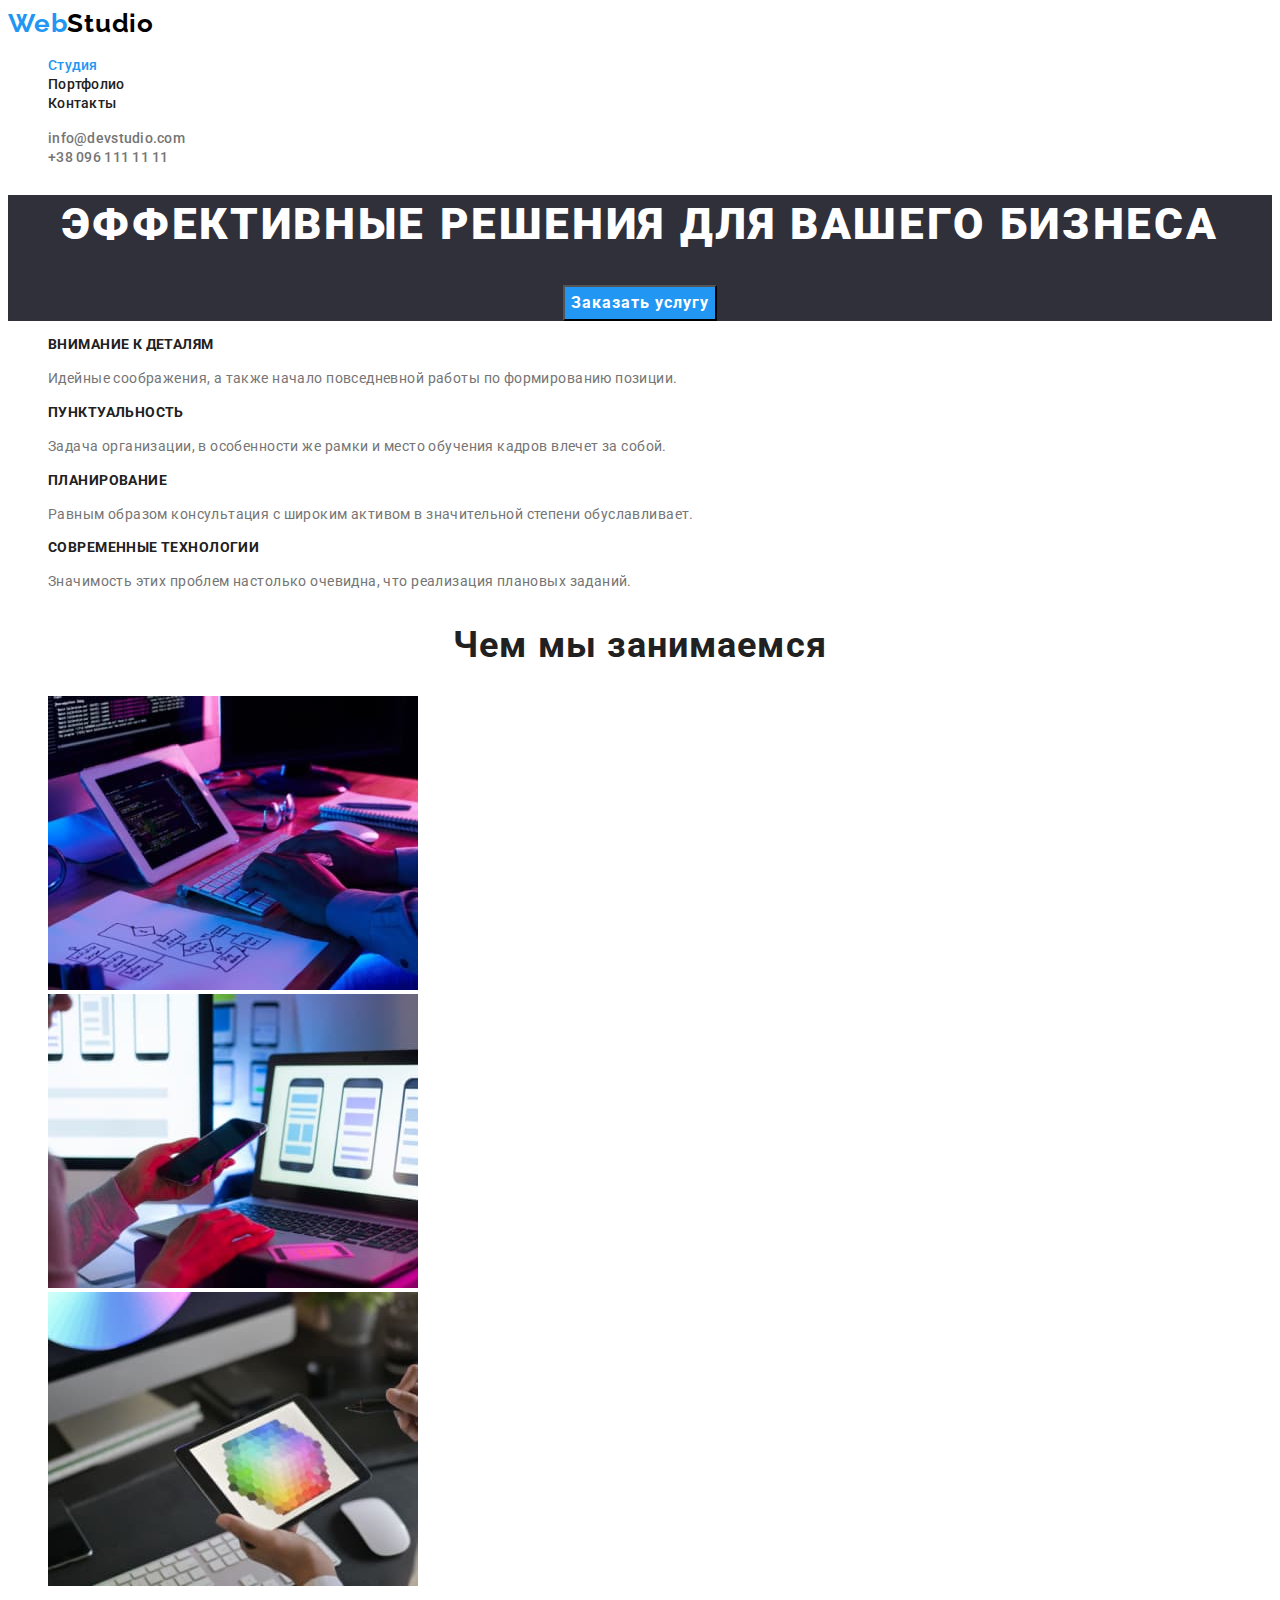
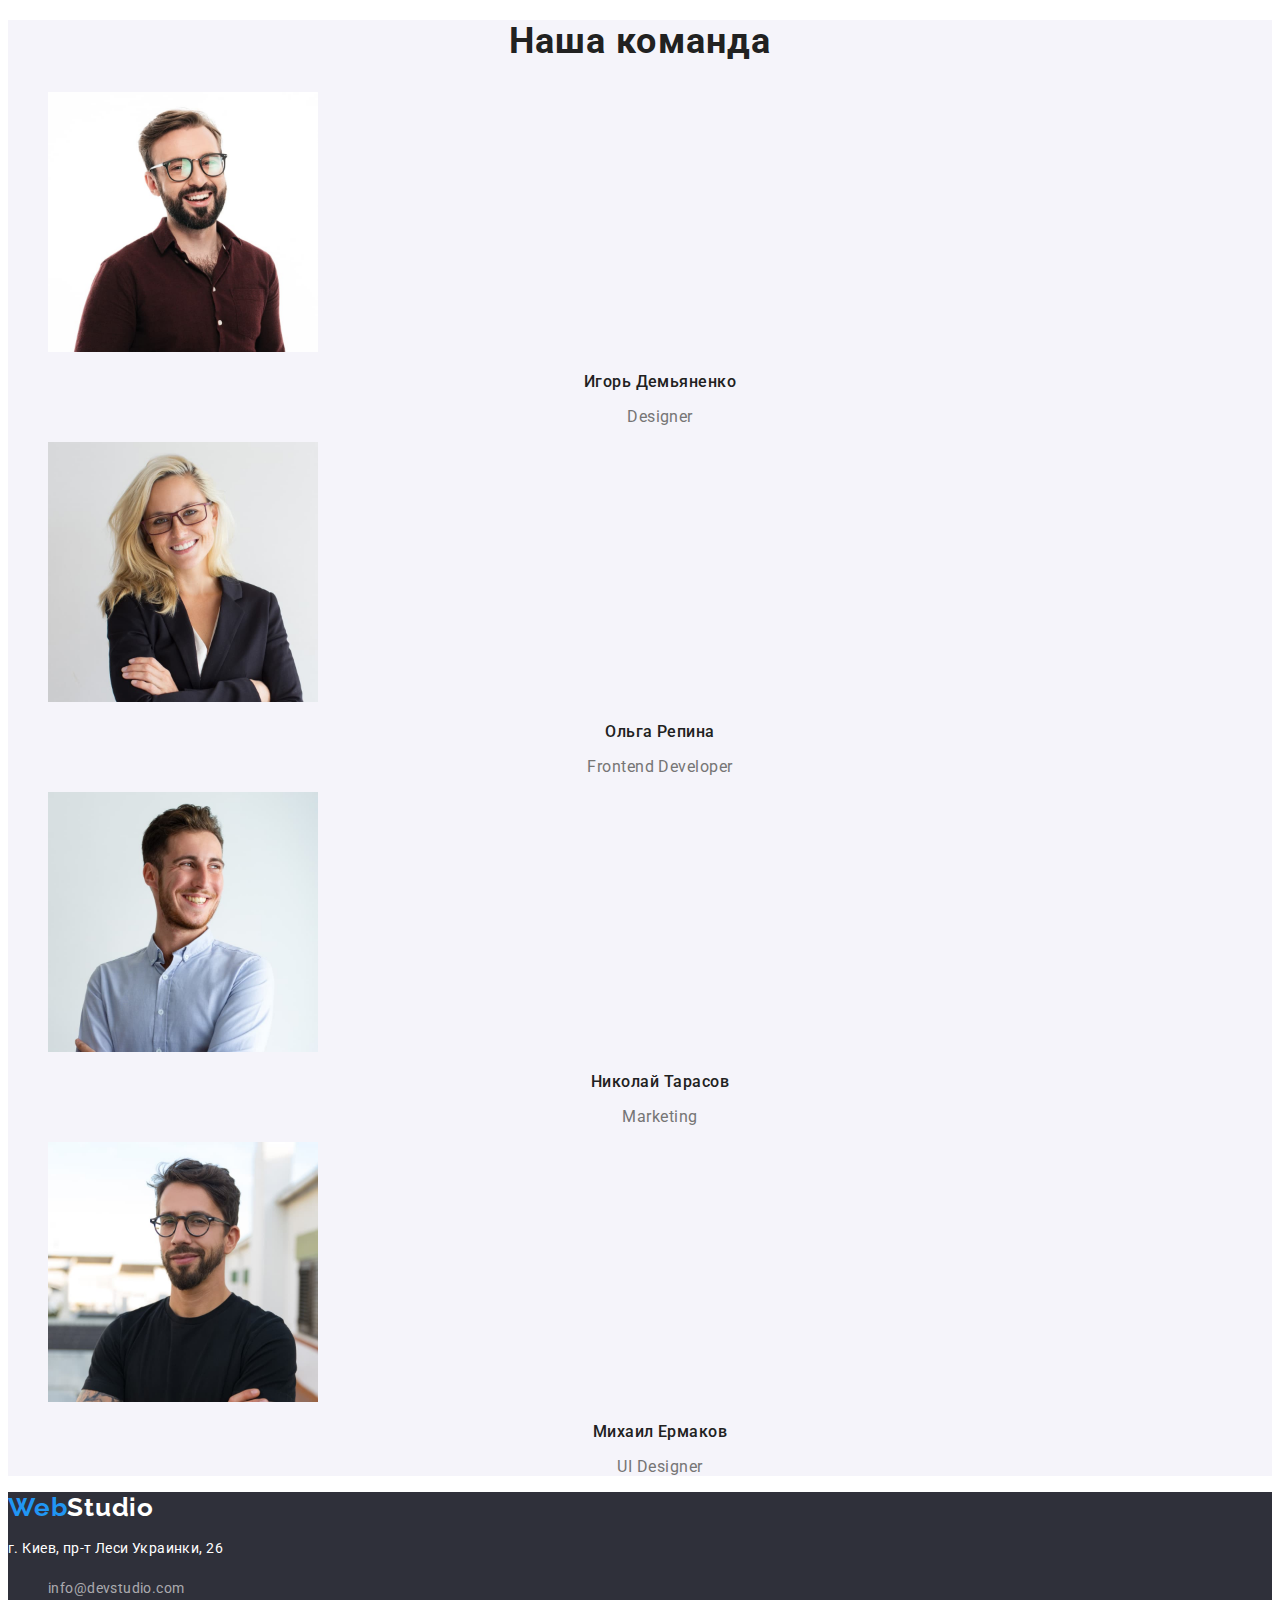
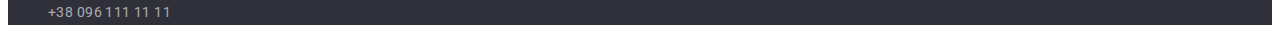
==== index.html @ 070a907b "Initial commit" ====
<!DOCTYPE html>
<html lang="ru">
  <head>
    <meta charset="UTF-8" />
    <meta http-equiv="X-UA-Compatible" content="IE=edge" />
    <meta name="viewport" content="width=device-width, initial-scale=1.0" />
    <title>WebStudio</title>
    <link rel="preconnect" href="https://fonts.googleapis.com" />
    <link rel="preconnect" href="https://fonts.gstatic.com" crossorigin />
    <link
      href="https://fonts.googleapis.com/css2?family=Montserrat:wght@400;700&family=Raleway:wght@700&family=Roboto:wght@400;500;700;900&display=swap"
      rel="stylesheet"
    />
    <link rel="stylesheet" href="./css/style.css" />
  </head>
  <body>
    <header>
      <a class="logo" href="./index.html"
        >Web<span class="logo logo-black">Studio</span></a
      >
      <nav class="nav">
        <ul>
          <li><a href="./index.html" class="nav-page current">Студия</a></li>
          <li>
            <a href="./portfolio.html" class="nav-page">Портфолио</a>
          </li>
          <li><a href="" class="nav-page">Контакты</a></li>
        </ul>
      </nav>
      <ul>
        <li>
          <a href="mailto:info@devstudio.com" class="header-contact"
            >info@devstudio.com</a
          >
        </li>
        <li>
          <a href="tel:380961111111" class="header-contact"
            >+38 096 111 11 11</a
          >
        </li>
      </ul>
    </header>
    <main>
      <!--hero-->
      <section class="hero">
        <h1 class="hero-title">Эффективные решения для вашего бизнеса</h1>
        <button type="button" class="hero-btn">Заказать услугу</button>
      </section>
      <!--features-->
      <section class="features">
        <h2 class="features-title">Особенности</h2>
        <ul>
          <li>
            <h3 class="features-list">Внимание к деталям</h3>
            <p class="features-text">
              Идейные соображения, а также начало повседневной работы по
              формированию позиции.
            </p>
          </li>
          <li>
            <h3 class="features-list">Пунктуальность</h3>
            <p class="features-text">
              Задача организации, в особенности же рамки и место обучения кадров
              влечет за собой.
            </p>
          </li>
          <li>
            <h3 class="features-list">Планирование</h3>
            <p class="features-text">
              Равным образом консультация с широким активом в значительной
              степени обуславливает.
            </p>
          </li>
          <li>
            <h3 class="features-list">Современные технологии</h3>
            <p class="features-text">
              Значимость этих проблем настолько очевидна, что реализация
              плановых заданий.
            </p>
          </li>
        </ul>
      </section>
      <!--About-->
      <section class="about">
        <h2 class="about-title">Чем мы занимаемся</h2>
        <ul>
          <li>
            <img
              src="./images/about_1.jpg"
              alt="Написание программы на ПК"
              width="370"
              height="294"
            />
          </li>
          <li>
            <img
              src="./images/about_2.jpg"
              alt="Работа над мобильным приложением"
              width="370"
              height="294"
            />
          </li>
          <li>
            <img
              src="./images/about_3.jpg"
              alt="Выбор цвета дизайна проекта"
              width="370"
              height="294"
            />
          </li>
        </ul>
      </section>
      <!--team-->
      <section class="team">
        <h2 class="team-title">Наша команда</h2>
        <ul>
          <li>
            <img
              src="./images/team_1.jpg"
              alt="Участник команды №1"
              width="270"
              height="260"
            />
            <h3 class="team-member">Игорь Демьяненко</h3>
            <p class="member-prof" lang="en">Designer</p>
          </li>
          <li>
            <img
              src="./images/team_2.jpg"
              alt="Участник команды №2"
              width="270"
              height="260"
            />
            <h3 class="team-member">Ольга Репина</h3>
            <p class="member-prof" lang="en">Frontend Developer</p>
          </li>
          <li>
            <img
              src="./images/team_3.jpg"
              alt="Участник команды №3"
              width="270"
              height="260"
            />
            <h3 class="team-member">Николай Тарасов</h3>
            <p class="member-prof" lang="en">Marketing</p>
          </li>
          <li>
            <img
              src="./images/team_4.jpg"
              alt="Участник команды №4"
              width="270"
              height="260"
            />
            <h3 class="team-member">Михаил Ермаков</h3>
            <p class="member-prof" lang="en">UI Designer</p>
          </li>
        </ul>
      </section>
    </main>
    <footer class="footer">
      <a class="logo" href="./index.html"
        >Web<span class="logo logo-white">Studio</span></a
      >
      <address class="address">
        <p class="footer-address">г. Киев, пр-т Леси Украинки, 26</p>
        <ul>
          <li>
            <a href="mailto:info@devstudio.com" class="footer-contact"
              >info@devstudio.com</a
            >
          </li>
          <li>
            <a href="tel:380961111111" class="footer-contact"
              >+38 096 111 11 11</a
            >
          </li>
        </ul>
      </address>
    </footer>
  </body>
</html>
---- css/style.css ----
/* * {
    margin: 0;
    padding: 0;
} */

:root {
/* text color*/
--tx-main-cl: #757575;
--tx-sec-cl: #212121;
--tx-blue-cl: #2196F3;
--tx-white-cl: #ffffff;
--tx-black-cl: #000000;

/* background color*/
--bg-main-cl: #ffffff;
--bg-sec-cl: #F5F4FA;
--bg-foot-cl: #2F303A;
}

body {
    background-color: var(--bg-main-cl);

    font-family: Roboto, sans-serif;
    }

a {
    text-decoration: none;
}

ul {
    list-style-type: none;
}

/* header */
.logo, logo-black, logo-white {
    color: var(--tx-blue-cl);
    font-family: Raleway, sans-serif;
    font-weight: 700;
    font-size: 26px;
    line-height: 1.19;
    letter-spacing: 0.03em;
}

.logo.logo-black {
    color: var(--tx-black-cl);
}

.logo.logo-white {
    color: var(--tx-white-cl);
}

.nav-page.current {
    color: var(--tx-blue-cl);
}

.nav-page {
    color: var(--tx-sec-cl);
    font-weight: 500;
    font-size: 14px;
    line-height: 1.14;
    letter-spacing: 0.02em;

    outline: var(--tx-blue-cl);
}

.nav-page:hover, .nav-page:focus {
color: var(--tx-blue-cl);
}

.header-contact {
color: var(--tx-main-cl);
font-weight: 500;
font-size: 14px;
line-height: 1.14;
letter-spacing: 0.02em;
}

.header-contact:hover {
color: var(--tx-blue-cl);
}

/* hero */

.hero {
    background-color: var(--bg-foot-cl);
    text-align: center;
}

.hero-title {
    color: var(--tx-white-cl);
    font-weight: 900;
    font-size: 44px;
    line-height: 1.36;
    letter-spacing: 0.06em;
    text-transform: uppercase;
}

.hero-btn {
    background-color: var(--tx-blue-cl);

    color: var(--tx-white-cl);
    font-weight: 700;
    font-family: inherit;
    font-size: 16px;
    line-height: 1.88;
    letter-spacing: 0.06em;

    cursor: pointer;
}

/* features */

.features-title {
    display: none;
}

.features-list {
    color: var(--tx-sec-cl);
    font-weight: 700;
    font-size: 14px;
    line-height: 1.14;
    letter-spacing: 0.03em;
    text-transform: uppercase;
}

.features-text {
    color: var(--tx-main-cl);
    font-size: 14px;
    line-height: 1.71;
    letter-spacing: 0.03em;
}

/* about/team */

.team {
    background-color: var(--bg-sec-cl);
}

.about-title, .team-title {
    color: var(--tx-sec-cl);
    font-weight: 700;
    font-size: 36px;
    line-height: 1.17;
    text-align: center;
    letter-spacing: 0.03em;
}

.team-member {
    color: var(--tx-sec-cl);
    font-weight: 500;
    font-size: 16px;
    line-height: 1.19;
    text-align: center;
    letter-spacing: 0.03em;
}

.member-prof {
    color: var(--tx-main-cl);
    font-size: 16px;
    line-height: 1.19;
    text-align: center;
    letter-spacing: 0.03em;
}

/* footer */
.footer {
    background-color: var(--bg-foot-cl);
}

.address {
    font-style: normal;
}

.footer-address, .footer-contact {
    color: var(--tx-white-cl);
    font-size: 14px;
    line-height: 1.71;
    letter-spacing: 0.03em;
}

.footer-contact {
    color: rgba(255, 255, 255, 0.6);
}

.footer-contact:hover {
    color: var(--tx-blue-cl);
}

/* portfolio */

.portfolio-btn {
    background-color: var(--bg-sec-cl);

    color: var(--tx-sec-cl);
    font-family: inherit;
    font-weight: 500;
    font-size: 16px;
    line-height: 1.62;
    text-align: center;
    letter-spacing: 0.03em;
}

.portfolio-btn:hover, .portfolio-btn:focus {
    background-color: var(--tx-blue-cl);
    color: var(--tx-white-cl);

    cursor: pointer;
}

.portfolio-text {
    color: var(--tx-main-cl);
    font-size: 16px;
    line-height: 1.88;
    letter-spacing: 0.03em;
}

.portfolio-title {
    color: var(--tx-sec-cl);
    font-weight: 700;
    font-size: 18px;
    line-height: 2;
    letter-spacing: 0.06em;
}
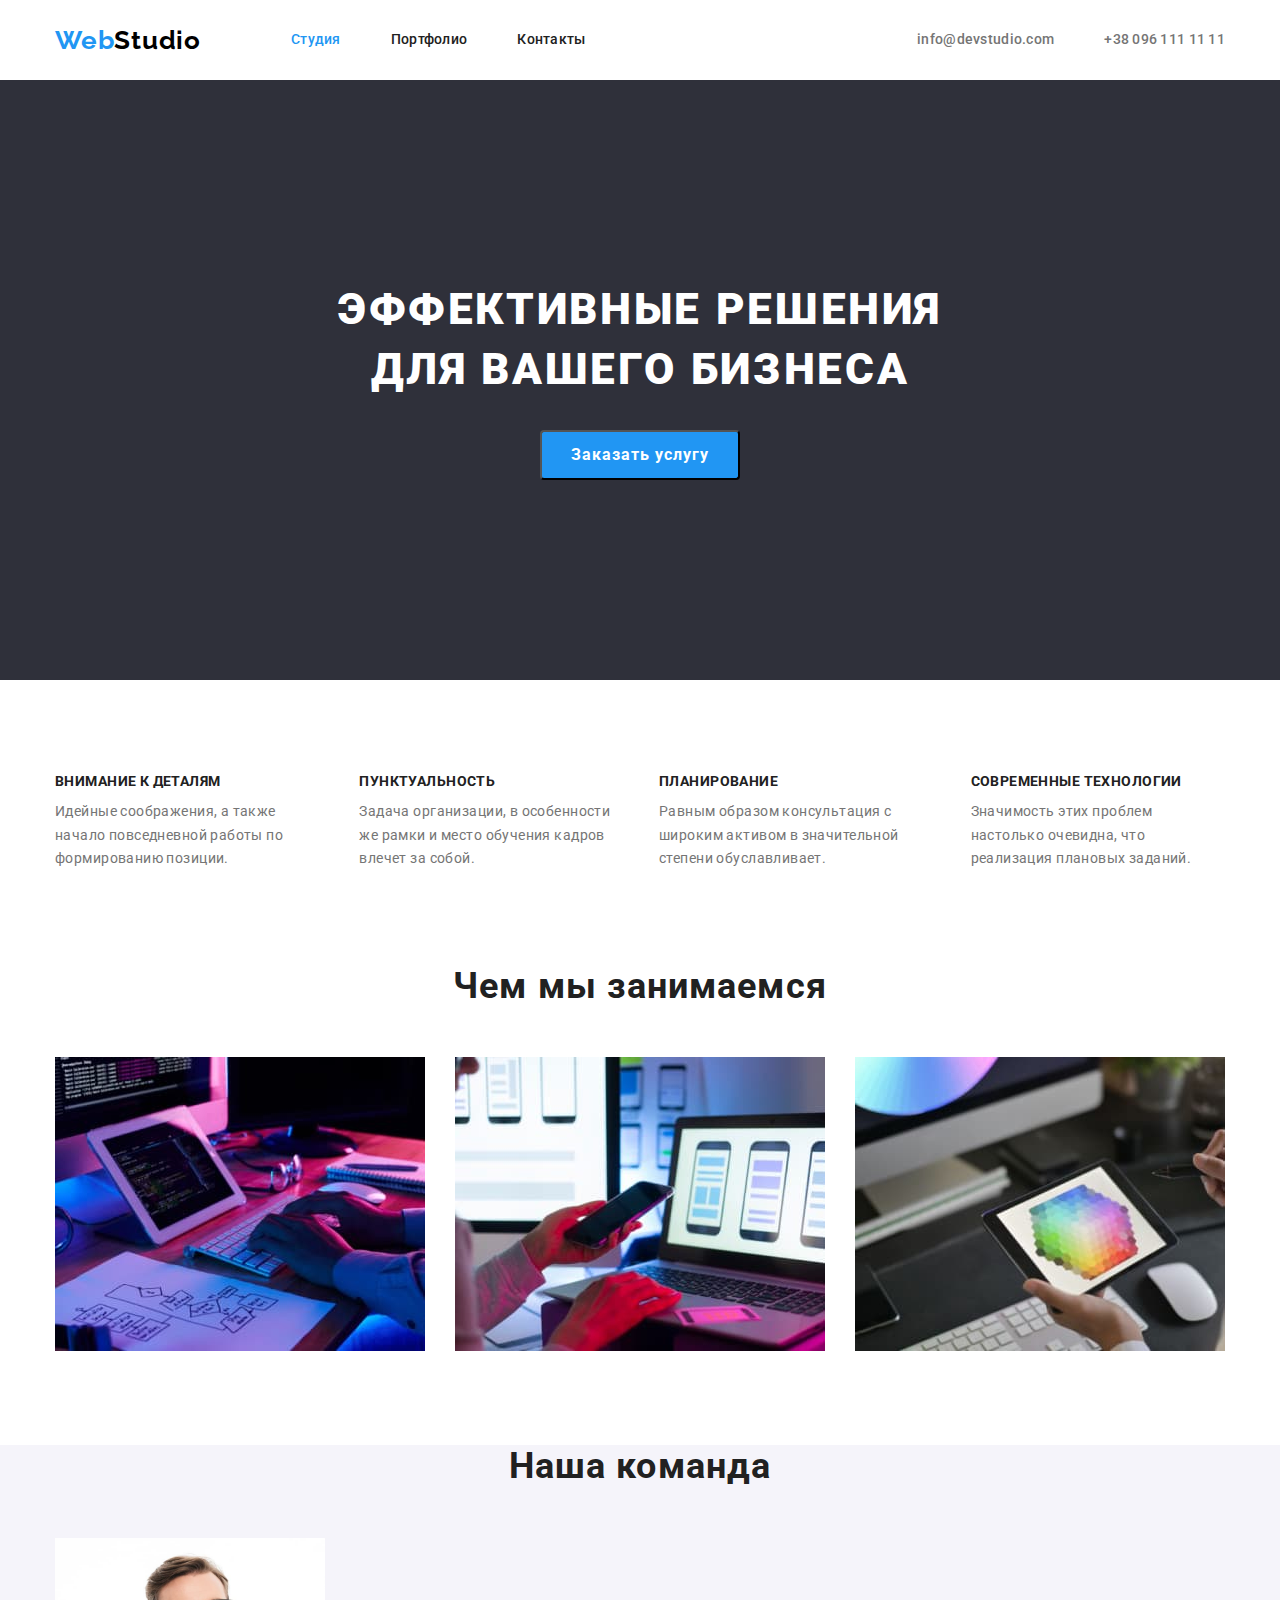
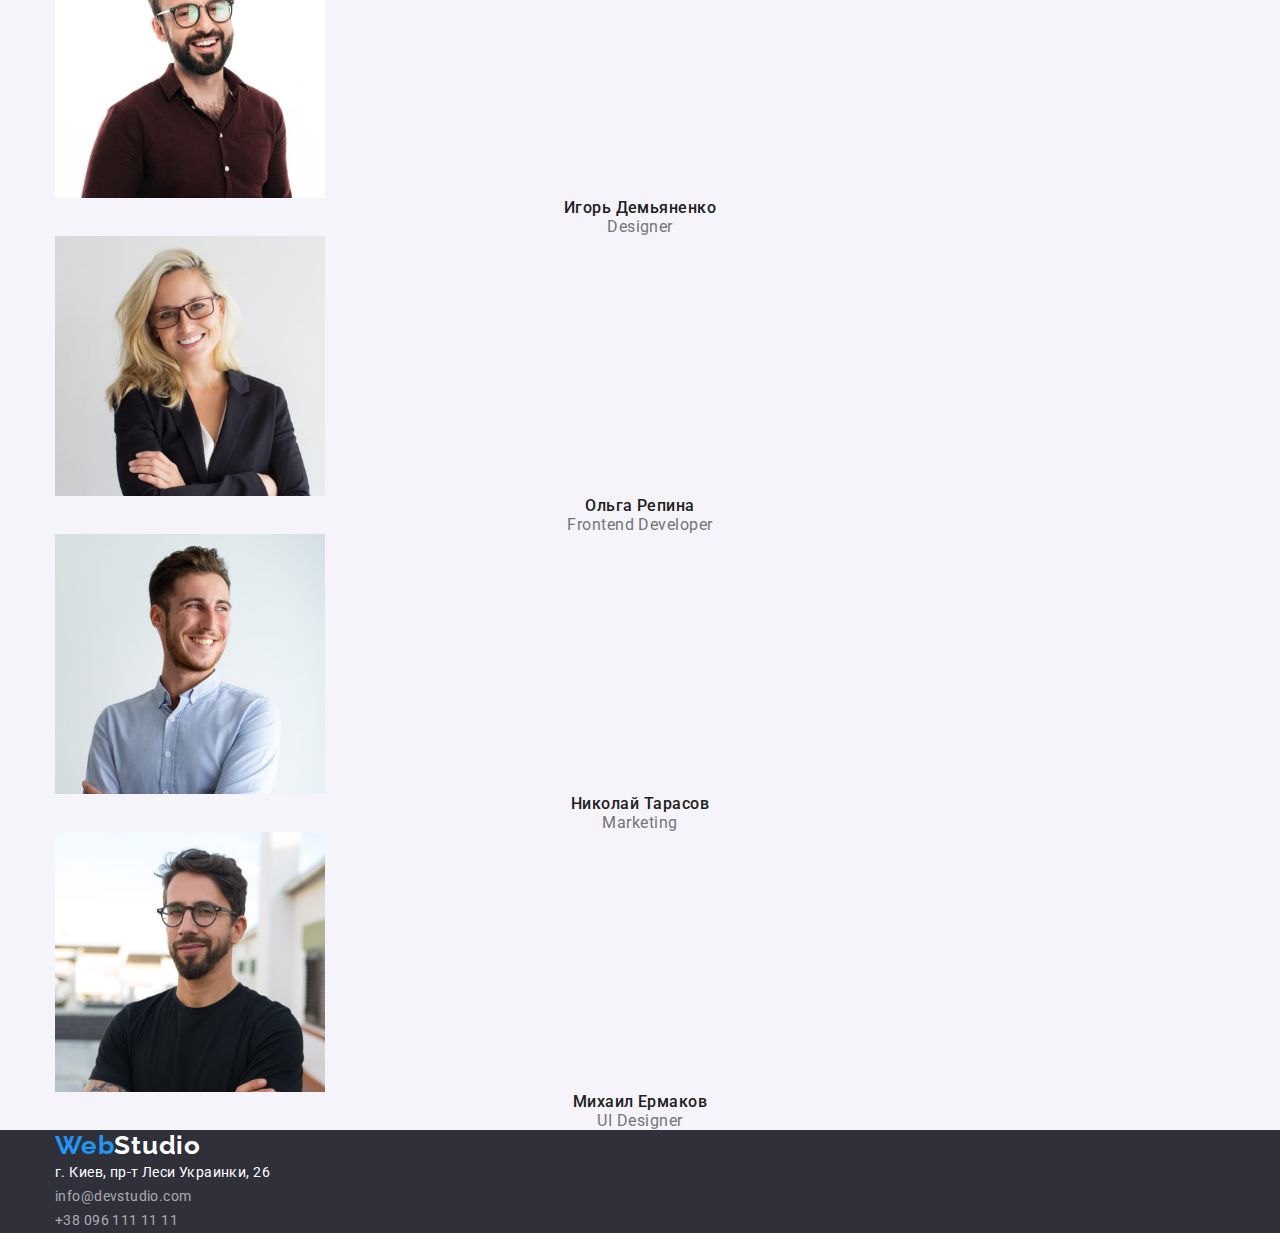
==== commit 418fde62: "some changes" ====
--- a/index.html
+++ b/index.html
@@ -11,171 +11,189 @@
       href="https://fonts.googleapis.com/css2?family=Montserrat:wght@400;700&family=Raleway:wght@700&family=Roboto:wght@400;500;700;900&display=swap"
       rel="stylesheet"
     />
+    <link
+      href="https://cdnjs.cloudflare.com/ajax/libs/modern-normalize/1.1.0/modern-normalize.min.css"
+      rel="stylesheet"
+    />
     <link rel="stylesheet" href="./css/style.css" />
   </head>
   <body>
-    <header>
-      <a class="logo" href="./index.html"
-        >Web<span class="logo logo-black">Studio</span></a
-      >
-      <nav class="nav">
-        <ul>
-          <li><a href="./index.html" class="nav-page current">Студия</a></li>
+    <header class="header">
+      <div class="container header-container">
+        <a class="logo" href="./index.html"
+          >Web<span class="logo logo-black">Studio</span></a
+        >
+        <nav class="nav">
+          <ul class="nav-pages">
+            <li><a href="./index.html" class="nav-page current">Студия</a></li>
+            <li>
+              <a href="./portfolio.html" class="nav-page">Портфолио</a>
+            </li>
+            <li><a href="" class="nav-page">Контакты</a></li>
+          </ul>
+        </nav>
+        <ul class="header-contacts">
           <li>
-            <a href="./portfolio.html" class="nav-page">Портфолио</a>
+            <a href="mailto:info@devstudio.com" class="header-contact"
+              >info@devstudio.com</a
+            >
           </li>
-          <li><a href="" class="nav-page">Контакты</a></li>
+          <li>
+            <a href="tel:380961111111" class="header-contact"
+              >+38 096 111 11 11</a
+            >
+          </li>
         </ul>
-      </nav>
-      <ul>
-        <li>
-          <a href="mailto:info@devstudio.com" class="header-contact"
-            >info@devstudio.com</a
-          >
-        </li>
-        <li>
-          <a href="tel:380961111111" class="header-contact"
-            >+38 096 111 11 11</a
-          >
-        </li>
-      </ul>
+      </div>
     </header>
     <main>
       <!--hero-->
       <section class="hero">
-        <h1 class="hero-title">Эффективные решения для вашего бизнеса</h1>
-        <button type="button" class="hero-btn">Заказать услугу</button>
+        <div class="container hero-container">
+          <h1 class="hero-title">
+            Эффективные решения<br />для вашего бизнеса
+          </h1>
+          <button type="button" class="hero-btn">Заказать услугу</button>
+        </div>
       </section>
       <!--features-->
       <section class="features">
-        <h2 class="features-title">Особенности</h2>
-        <ul>
-          <li>
-            <h3 class="features-list">Внимание к деталям</h3>
-            <p class="features-text">
-              Идейные соображения, а также начало повседневной работы по
-              формированию позиции.
-            </p>
-          </li>
-          <li>
-            <h3 class="features-list">Пунктуальность</h3>
-            <p class="features-text">
-              Задача организации, в особенности же рамки и место обучения кадров
-              влечет за собой.
-            </p>
-          </li>
-          <li>
-            <h3 class="features-list">Планирование</h3>
-            <p class="features-text">
-              Равным образом консультация с широким активом в значительной
-              степени обуславливает.
-            </p>
-          </li>
-          <li>
-            <h3 class="features-list">Современные технологии</h3>
-            <p class="features-text">
-              Значимость этих проблем настолько очевидна, что реализация
-              плановых заданий.
-            </p>
-          </li>
-        </ul>
+        <div class="container features-container">
+          <h2 class="features-title">Особенности</h2>
+          <ul>
+            <li>
+              <h3 class="features-list">Внимание к деталям</h3>
+              <p class="features-text">
+                Идейные соображения, а также начало повседневной работы по
+                формированию позиции.
+              </p>
+            </li>
+            <li>
+              <h3 class="features-list">Пунктуальность</h3>
+              <p class="features-text">
+                Задача организации, в особенности же рамки и место обучения
+                кадров влечет за собой.
+              </p>
+            </li>
+            <li>
+              <h3 class="features-list">Планирование</h3>
+              <p class="features-text">
+                Равным образом консультация с широким активом в значительной
+                степени обуславливает.
+              </p>
+            </li>
+            <li>
+              <h3 class="features-list">Современные технологии</h3>
+              <p class="features-text">
+                Значимость этих проблем настолько очевидна, что реализация
+                плановых заданий.
+              </p>
+            </li>
+          </ul>
+        </div>
       </section>
       <!--About-->
       <section class="about">
-        <h2 class="about-title">Чем мы занимаемся</h2>
-        <ul>
-          <li>
-            <img
-              src="./images/about_1.jpg"
-              alt="Написание программы на ПК"
-              width="370"
-              height="294"
-            />
-          </li>
-          <li>
-            <img
-              src="./images/about_2.jpg"
-              alt="Работа над мобильным приложением"
-              width="370"
-              height="294"
-            />
-          </li>
-          <li>
-            <img
-              src="./images/about_3.jpg"
-              alt="Выбор цвета дизайна проекта"
-              width="370"
-              height="294"
-            />
-          </li>
-        </ul>
+        <div class="container about-container">
+          <h2 class="about-title">Чем мы занимаемся</h2>
+          <ul class="about-list">
+            <li>
+              <img
+                src="./images/about_1.jpg"
+                alt="Написание программы на ПК"
+                width="370"
+                height="294"
+              />
+            </li>
+            <li>
+              <img
+                src="./images/about_2.jpg"
+                alt="Работа над мобильным приложением"
+                width="370"
+                height="294"
+              />
+            </li>
+            <li>
+              <img
+                src="./images/about_3.jpg"
+                alt="Выбор цвета дизайна проекта"
+                width="370"
+                height="294"
+              />
+            </li>
+          </ul>
+        </div>
       </section>
       <!--team-->
       <section class="team">
-        <h2 class="team-title">Наша команда</h2>
-        <ul>
-          <li>
-            <img
-              src="./images/team_1.jpg"
-              alt="Участник команды №1"
-              width="270"
-              height="260"
-            />
-            <h3 class="team-member">Игорь Демьяненко</h3>
-            <p class="member-prof" lang="en">Designer</p>
-          </li>
-          <li>
-            <img
-              src="./images/team_2.jpg"
-              alt="Участник команды №2"
-              width="270"
-              height="260"
-            />
-            <h3 class="team-member">Ольга Репина</h3>
-            <p class="member-prof" lang="en">Frontend Developer</p>
-          </li>
-          <li>
-            <img
-              src="./images/team_3.jpg"
-              alt="Участник команды №3"
-              width="270"
-              height="260"
-            />
-            <h3 class="team-member">Николай Тарасов</h3>
-            <p class="member-prof" lang="en">Marketing</p>
-          </li>
-          <li>
-            <img
-              src="./images/team_4.jpg"
-              alt="Участник команды №4"
-              width="270"
-              height="260"
-            />
-            <h3 class="team-member">Михаил Ермаков</h3>
-            <p class="member-prof" lang="en">UI Designer</p>
-          </li>
-        </ul>
+        <div class="container team-container">
+          <h2 class="team-title">Наша команда</h2>
+          <ul>
+            <li>
+              <img
+                src="./images/team_1.jpg"
+                alt="Участник команды №1"
+                width="270"
+                height="260"
+              />
+              <h3 class="team-member">Игорь Демьяненко</h3>
+              <p class="member-prof" lang="en">Designer</p>
+            </li>
+            <li>
+              <img
+                src="./images/team_2.jpg"
+                alt="Участник команды №2"
+                width="270"
+                height="260"
+              />
+              <h3 class="team-member">Ольга Репина</h3>
+              <p class="member-prof" lang="en">Frontend Developer</p>
+            </li>
+            <li>
+              <img
+                src="./images/team_3.jpg"
+                alt="Участник команды №3"
+                width="270"
+                height="260"
+              />
+              <h3 class="team-member">Николай Тарасов</h3>
+              <p class="member-prof" lang="en">Marketing</p>
+            </li>
+            <li>
+              <img
+                src="./images/team_4.jpg"
+                alt="Участник команды №4"
+                width="270"
+                height="260"
+              />
+              <h3 class="team-member">Михаил Ермаков</h3>
+              <p class="member-prof" lang="en">UI Designer</p>
+            </li>
+          </ul>
+        </div>
       </section>
     </main>
     <footer class="footer">
-      <a class="logo" href="./index.html"
-        >Web<span class="logo logo-white">Studio</span></a
-      >
-      <address class="address">
-        <p class="footer-address">г. Киев, пр-т Леси Украинки, 26</p>
-        <ul>
-          <li>
-            <a href="mailto:info@devstudio.com" class="footer-contact"
-              >info@devstudio.com</a
-            >
-          </li>
-          <li>
-            <a href="tel:380961111111" class="footer-contact"
-              >+38 096 111 11 11</a
-            >
-          </li>
-        </ul>
-      </address>
+      <div class="container">
+        <a class="logo" href="./index.html"
+          >Web<span class="logo logo-white">Studio</span></a
+        >
+        <address class="address">
+          <p class="footer-address">г. Киев, пр-т Леси Украинки, 26</p>
+          <ul>
+            <li>
+              <a href="mailto:info@devstudio.com" class="footer-contact"
+                >info@devstudio.com</a
+              >
+            </li>
+            <li>
+              <a href="tel:380961111111" class="footer-contact"
+                >+38 096 111 11 11</a
+              >
+            </li>
+          </ul>
+        </address>
+      </div>
     </footer>
   </body>
 </html>
--- a/css/style.css
+++ b/css/style.css
@@ -15,6 +15,10 @@
 --bg-main-cl: #ffffff;
 --bg-sec-cl: #F5F4FA;
 --bg-foot-cl: #2F303A;
+
+/* margin-padding */
+--mg-bot-sec: 94px;
+--mg-rt-li: 30px;
 }
 
 body {
@@ -31,7 +35,37 @@
     list-style-type: none;
 }
 
+h1, h2, h3, h4, h5, h6, p, ul {
+    margin: 0;
+    padding: 0;
+}
+
+img {
+    display: block;
+}
+
+/* container */
+
+.container {
+    margin-left: auto;
+    margin-right: auto;
+    width: 1200px;
+    padding-left: 15px;
+    padding-right: 15px;
+}
+
 /* header */
+
+.header-container {
+    display: flex;
+    justify-content: space-between;
+    align-items: center;
+}
+
+.header-container>.logo {
+    margin-right: 90px;
+}
+
 .logo, logo-black, logo-white {
     color: var(--tx-blue-cl);
     font-family: Raleway, sans-serif;
@@ -49,8 +83,29 @@
     color: var(--tx-white-cl);
 }
 
+.nav {
+    margin-right: auto;
+}
+
+.nav-pages {
+    display: flex;
+    align-items: center;
+    }
+
+.nav-pages>li {
+    margin-right: 50px;
+}
+
+.nav-pages>li:last-child {
+    margin-right: 0;
+}
+
 .nav-page.current {
     color: var(--tx-blue-cl);
+}
+
+li>.nav-page {
+    display: block;
 }
 
 .nav-page {
@@ -60,11 +115,31 @@
     line-height: 1.14;
     letter-spacing: 0.02em;
 
+    padding-top: 32px;
+    padding-bottom: 32px;
+
     outline: var(--tx-blue-cl);
 }
 
 .nav-page:hover, .nav-page:focus {
 color: var(--tx-blue-cl);
+}
+
+.header-contacts {
+    display: flex;
+    align-items: center;
+}
+
+.header-contacts>li {
+    margin-right: 50px;
+}
+
+.header-contacts>li:last-child {
+    margin-right: 0;
+}
+
+li>.header-contact {
+    display: block;
 }
 
 .header-contact {
@@ -73,17 +148,25 @@
 font-size: 14px;
 line-height: 1.14;
 letter-spacing: 0.02em;
+
+padding-top: 32px;
+padding-bottom: 32px;
+
 }
 
 .header-contact:hover {
 color: var(--tx-blue-cl);
 }
 
+
 /* hero */
 
 .hero {
     background-color: var(--bg-foot-cl);
     text-align: center;
+    margin-bottom: 94px;
+    padding-top: 200px;
+    padding-bottom: 200px;
 }
 
 .hero-title {
@@ -93,6 +176,8 @@
     line-height: 1.36;
     letter-spacing: 0.06em;
     text-transform: uppercase;
+
+    margin-bottom: 30px;
 }
 
 .hero-btn {
@@ -106,6 +191,10 @@
     letter-spacing: 0.06em;
 
     cursor: pointer;
+
+    width: 200px;
+    height: 50px;
+    border-radius: 4px;
 }
 
 /* features */
@@ -114,6 +203,19 @@
     display: none;
 }
 
+.features-container>ul {
+    display: flex;
+    margin-bottom: var(--mg-bot-sec);
+}
+
+.features-container>ul>li {
+    margin-right: 30px;
+}
+
+.features-container>ul>li:last-child {
+    margin-right: 0px;
+}
+
 .features-list {
     color: var(--tx-sec-cl);
     font-weight: 700;
@@ -121,6 +223,8 @@
     line-height: 1.14;
     letter-spacing: 0.03em;
     text-transform: uppercase;
+
+    margin-bottom: 10px;
 }
 
 .features-text {
@@ -132,6 +236,10 @@
 
 /* about/team */
 
+.about-container {
+    margin-bottom: var(--mg-bot-sec);
+}
+
 .team {
     background-color: var(--bg-sec-cl);
 }
@@ -143,6 +251,20 @@
     line-height: 1.17;
     text-align: center;
     letter-spacing: 0.03em;
+
+    margin-bottom: 50px;
+}
+
+.about-list {
+    display: flex;
+}
+
+.about-list>li {
+    margin-right: var(--mg-rt-li);
+}
+
+.about-list>li:last-child {
+    margin-right: 0;
 }
 
 .team-member {
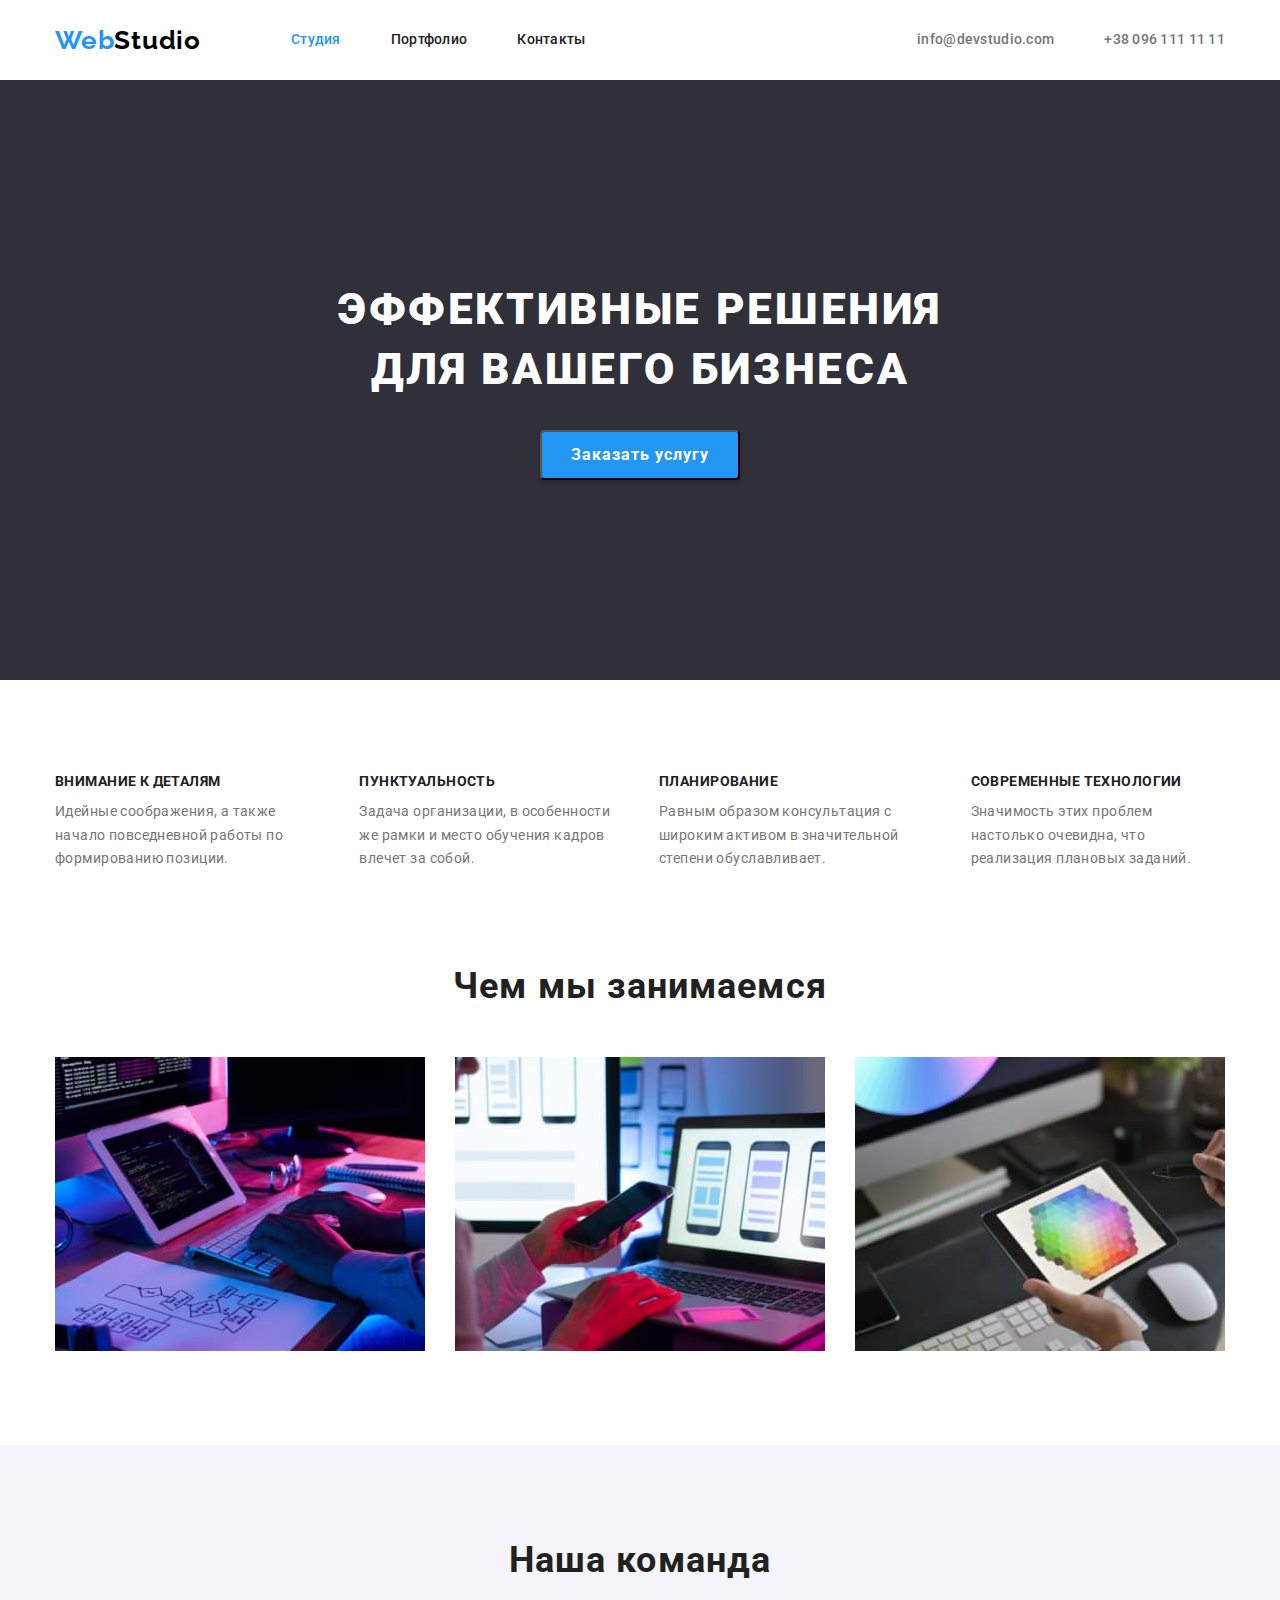
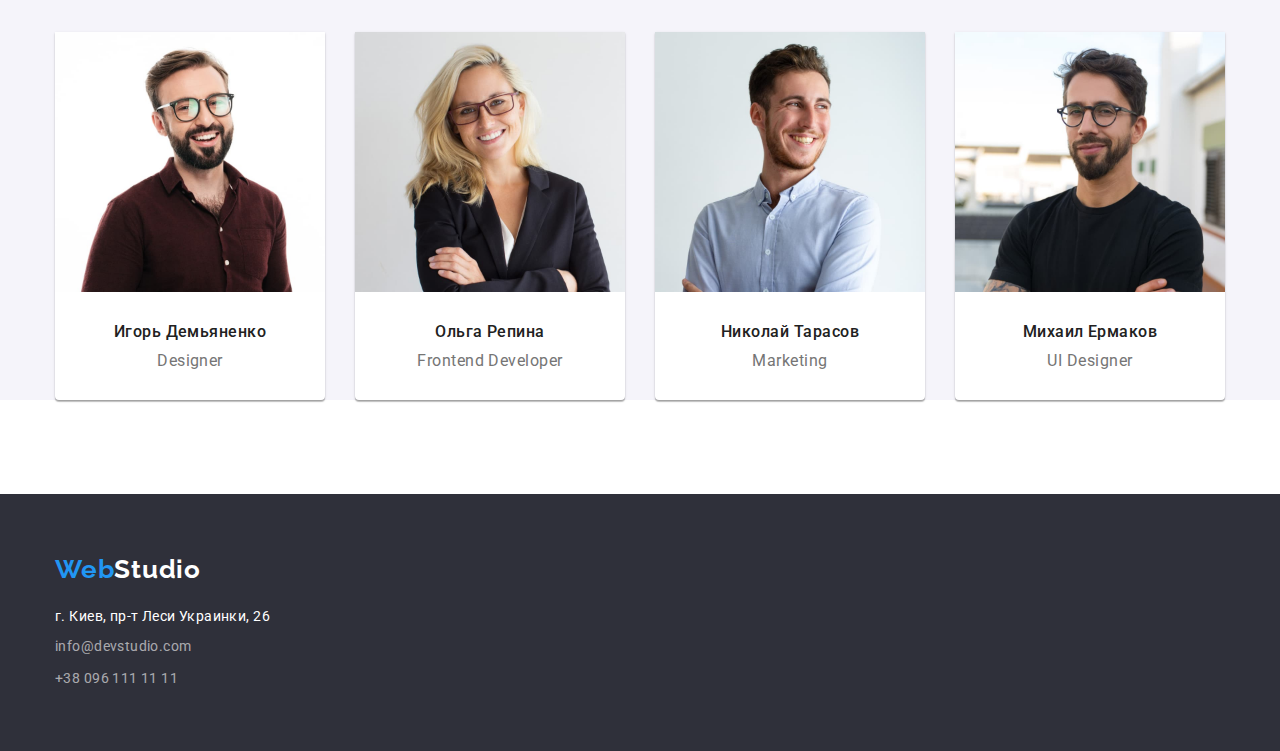
==== commit b0d123df: "add flex" ====
--- a/index.html
+++ b/index.html
@@ -128,65 +128,71 @@
       <section class="team">
         <div class="container team-container">
           <h2 class="team-title">Наша команда</h2>
-          <ul>
-            <li>
-              <img
-                src="./images/team_1.jpg"
-                alt="Участник команды №1"
-                width="270"
-                height="260"
-              />
-              <h3 class="team-member">Игорь Демьяненко</h3>
-              <p class="member-prof" lang="en">Designer</p>
-            </li>
-            <li>
-              <img
-                src="./images/team_2.jpg"
-                alt="Участник команды №2"
-                width="270"
-                height="260"
-              />
-              <h3 class="team-member">Ольга Репина</h3>
-              <p class="member-prof" lang="en">Frontend Developer</p>
-            </li>
-            <li>
-              <img
-                src="./images/team_3.jpg"
-                alt="Участник команды №3"
-                width="270"
-                height="260"
-              />
-              <h3 class="team-member">Николай Тарасов</h3>
-              <p class="member-prof" lang="en">Marketing</p>
-            </li>
-            <li>
-              <img
-                src="./images/team_4.jpg"
-                alt="Участник команды №4"
-                width="270"
-                height="260"
-              />
-              <h3 class="team-member">Михаил Ермаков</h3>
-              <p class="member-prof" lang="en">UI Designer</p>
+          <ul class="team-list">
+            <li>
+              <div class="team-member-list">
+                <img
+                  src="./images/team_1.jpg"
+                  alt="Участник команды №1"
+                  width="270"
+                  height="260"
+                />
+                <h3 class="team-member">Игорь Демьяненко</h3>
+                <p class="member-prof" lang="en">Designer</p>
+              </div>
+            </li>
+            <li>
+              <div class="team-member-list">
+                <img
+                  src="./images/team_2.jpg"
+                  alt="Участник команды №2"
+                  width="270"
+                  height="260"
+                />
+                <h3 class="team-member">Ольга Репина</h3>
+                <p class="member-prof" lang="en">Frontend Developer</p>
+              </div>
+            </li>
+            <li>
+              <div class="team-member-list">
+                <img
+                  src="./images/team_3.jpg"
+                  alt="Участник команды №3"
+                  width="270"
+                  height="260"
+                />
+                <h3 class="team-member">Николай Тарасов</h3>
+                <p class="member-prof" lang="en">Marketing</p>
+              </div>
+            </li>
+            <li>
+              <div class="team-member-list">
+                <img
+                  src="./images/team_4.jpg"
+                  alt="Участник команды №4"
+                  width="270"
+                  height="260"
+                />
+                <h3 class="team-member">Михаил Ермаков</h3>
+                <p class="member-prof" lang="en">UI Designer</p>
+              </div>
             </li>
           </ul>
         </div>
       </section>
     </main>
     <footer class="footer">
-      <div class="container">
-        <a class="logo" href="./index.html"
-          >Web<span class="logo logo-white">Studio</span></a
-        >
-        <address class="address">
+      <div class="container footer-container">
+        <a class="logo" href="./index.html">Web<span class="logo logo-white">Studio</span></a>
+        <address class="address-info">
           <p class="footer-address">г. Киев, пр-т Леси Украинки, 26</p>
-          <ul>
-            <li>
+          <ul class="contact-list">
+            <li class="contact-item">
               <a href="mailto:info@devstudio.com" class="footer-contact"
                 >info@devstudio.com</a
               >
             </li>
-            <li>
+            <li class="contact-item">
               <a href="tel:380961111111" class="footer-contact"
                 >+38 096 111 11 11</a
               >
--- a/css/style.css
+++ b/css/style.css
@@ -62,6 +62,10 @@
     align-items: center;
 }
 
+.header.portfolio {
+    border-bottom: 1px solid rgba(236, 236, 236, 1)
+}
+
 .header-container>.logo {
     margin-right: 90px;
 }
@@ -195,6 +199,7 @@
     width: 200px;
     height: 50px;
     border-radius: 4px;
+    box-shadow: 0px 4px 4px rgba(0, 0, 0, 0.15);
 }
 
 /* features */
@@ -242,6 +247,7 @@
 
 .team {
     background-color: var(--bg-sec-cl);
+    padding-top: var(--mg-bot-sec);
 }
 
 .about-title, .team-title {
@@ -267,6 +273,32 @@
     margin-right: 0;
 }
 
+.team-list {
+    display: flex;
+    margin-bottom: var(--mg-bot-sec);
+}
+
+.team-list>li {
+    margin-right: var(--mg-rt-li);
+}
+
+.team-list>li:last-child {
+    margin-right: 0;
+}
+
+.team-member-list {
+    background-color: var(--bg-main-cl);
+    padding-bottom: 30px;
+    box-shadow: 0px 1px 3px rgba(0, 0, 0, 0.12),
+    0px 1px 1px rgba(0, 0, 0, 0.14),
+    0px 2px 1px rgba(0, 0, 0, 0.2);
+    border-radius: 0px 0px 4px 4px;
+    box-shadow: 0px 1px 3px rgba(0, 0, 0, 0.12),
+    0px 1px 1px rgba(0, 0, 0, 0.14),
+    0px 2px 1px rgba(0, 0, 0, 0.2);
+    border-radius: 0px 0px 4px 4px;
+}
+
 .team-member {
     color: var(--tx-sec-cl);
     font-weight: 500;
@@ -274,6 +306,9 @@
     line-height: 1.19;
     text-align: center;
     letter-spacing: 0.03em;
+
+    margin-top: 30px;
+    margin-bottom: 10px;
 }
 
 .member-prof {
@@ -287,14 +322,19 @@
 /* footer */
 .footer {
     background-color: var(--bg-foot-cl);
-}
-
-.address {
+    padding-top: 60px;
+    padding-bottom: 60px;
+    display: block;
+}
+
+.footer-container>.logo {
+    display: block;
+    margin-bottom: 20px;
+}
+
+address {
     font-style: normal;
-}
-
-.footer-address, .footer-contact {
-    color: var(--tx-white-cl);
+    color: rgba(255, 255, 255, 1);
     font-size: 14px;
     line-height: 1.71;
     letter-spacing: 0.03em;
@@ -302,13 +342,41 @@
 
 .footer-contact {
     color: rgba(255, 255, 255, 0.6);
-}
+    font-size: 14px;
+    line-height: 1.71;
+    letter-spacing: 0.03em;
+}
+
+.address-info>p {
+    margin-bottom: 6px;
+}
+
+.contact-item {
+    display: block;
+    margin-bottom: 9px;
+}
+
+.contact-item:last-child {
+    margin-bottom: 0;
+}
+
 
 .footer-contact:hover {
     color: var(--tx-blue-cl);
 }
 
 /* portfolio */
+
+.container.portfolio {
+    margin-bottom: 94px;
+}
+
+.portfolio-btns {
+    display: flex;
+    justify-content: center;
+    margin-top: 94px;
+    margin-bottom: 50px;
+}
 
 .portfolio-btn {
     background-color: var(--bg-sec-cl);
@@ -320,6 +388,10 @@
     line-height: 1.62;
     text-align: center;
     letter-spacing: 0.03em;
+
+    border-radius: 4px;
+    margin-right: 8px;
+    border: 0ch;
 }
 
 .portfolio-btn:hover, .portfolio-btn:focus {
@@ -327,6 +399,20 @@
     color: var(--tx-white-cl);
 
     cursor: pointer;
+}
+
+.cont-port {
+    margin-top: -30px;
+    margin-left: -30px;
+}
+
+.portfolios {
+    display: flex;
+    flex-wrap: wrap;
+}
+
+.portfolios>li {
+    margin: 15px;
 }
 
 .portfolio-text {
@@ -342,4 +428,7 @@
     font-size: 18px;
     line-height: 2;
     letter-spacing: 0.06em;
-}
+
+    margin-top: 20px;
+    margin-bottom: 4px;
+}
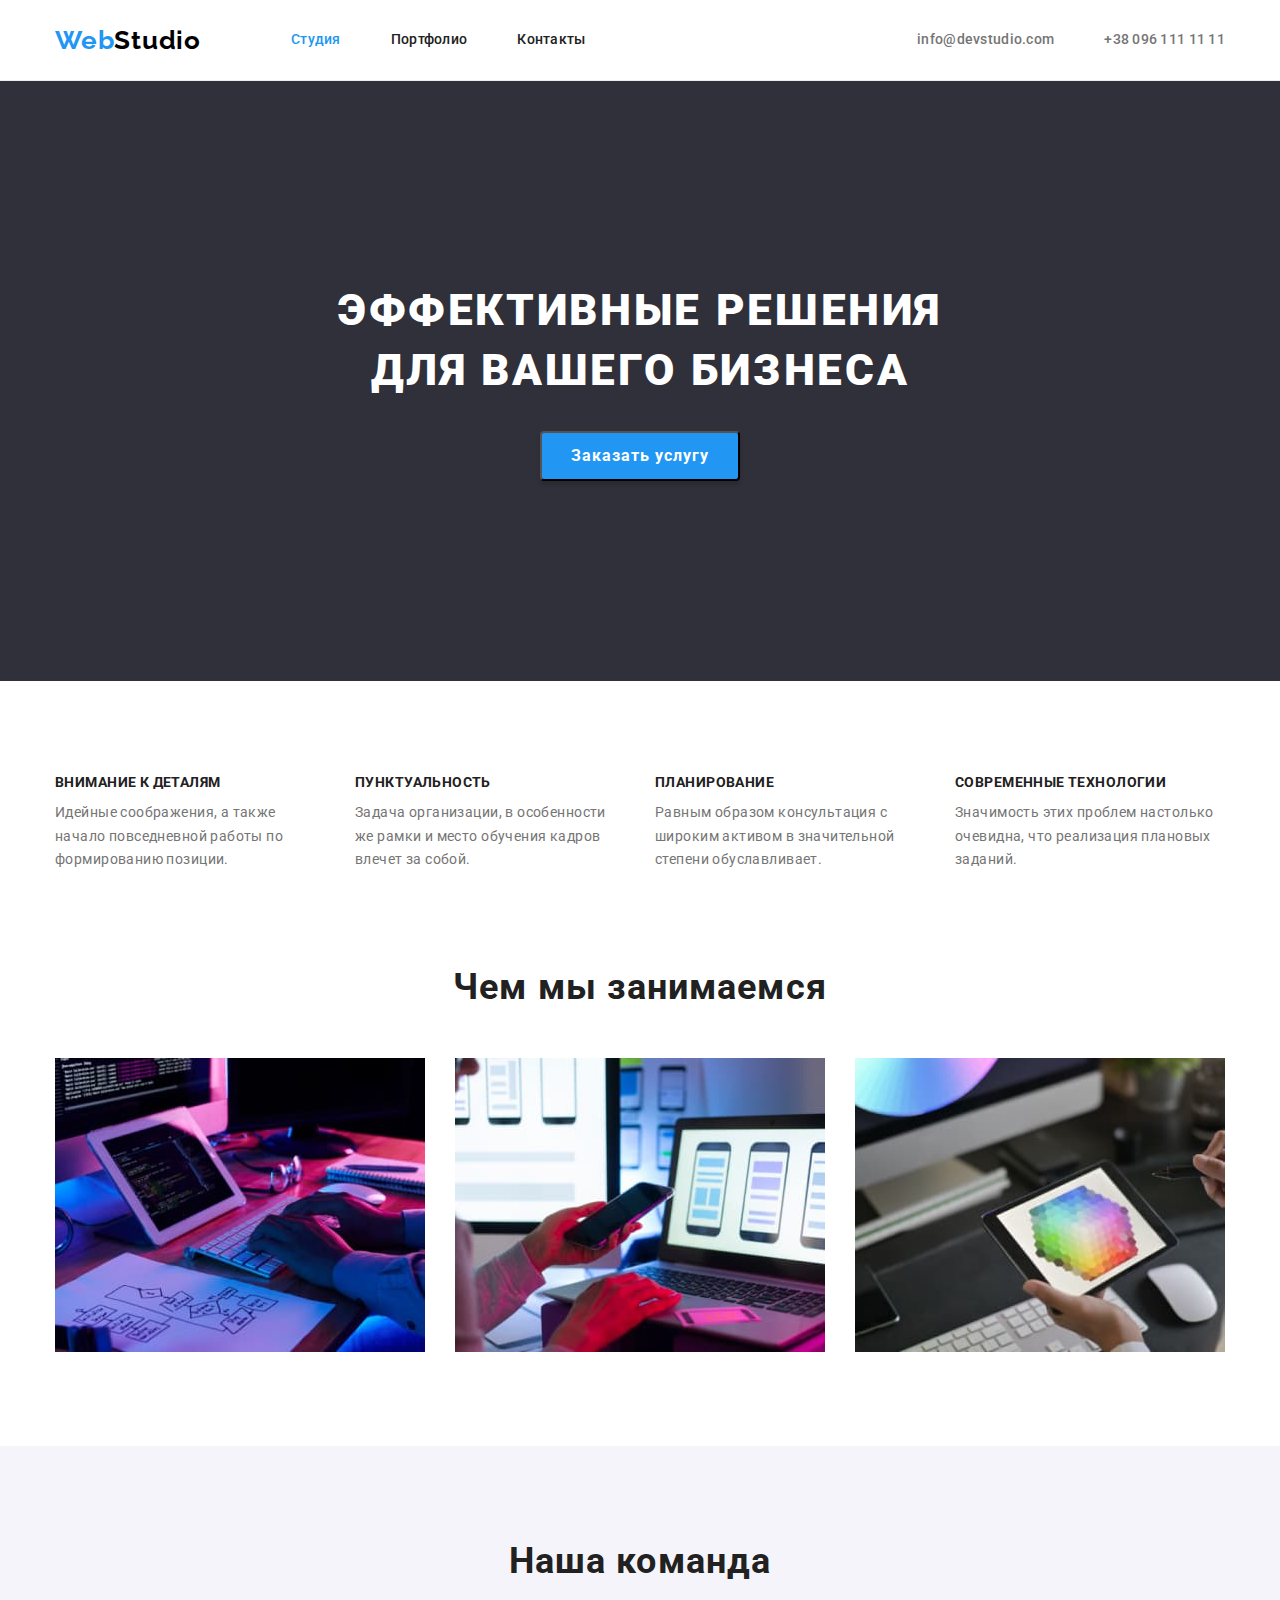
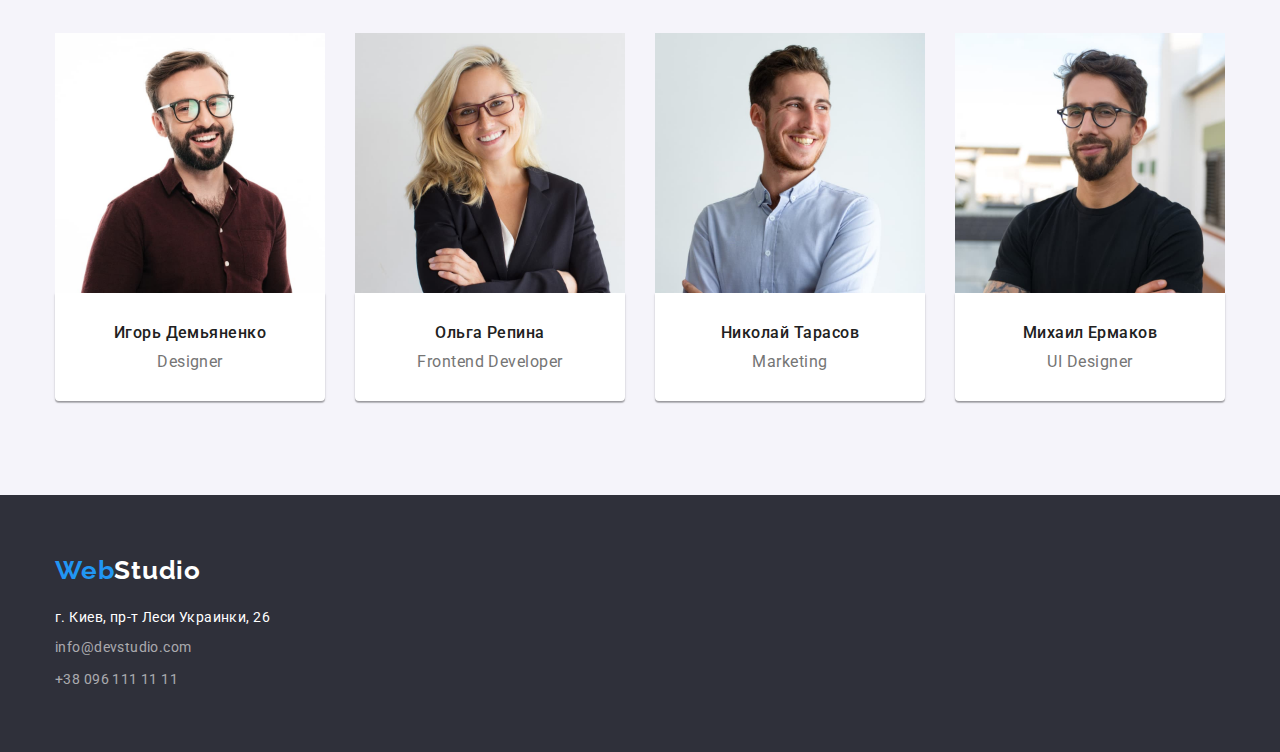
==== commit 012b49d0: "fix" ====
--- a/index.html
+++ b/index.html
@@ -130,49 +130,49 @@
           <h2 class="team-title">Наша команда</h2>
           <ul class="team-list">
             <li>
-              <div class="team-member-list">
-                <img
-                  src="./images/team_1.jpg"
-                  alt="Участник команды №1"
-                  width="270"
-                  height="260"
-                />
+              <img
+                src="./images/team_1.jpg"
+                alt="Участник команды №1"
+                width="270"
+                height="260"
+              />
+              <div class="team-member-list">
                 <h3 class="team-member">Игорь Демьяненко</h3>
                 <p class="member-prof" lang="en">Designer</p>
               </div>
             </li>
             <li>
-              <div class="team-member-list">
-                <img
-                  src="./images/team_2.jpg"
-                  alt="Участник команды №2"
-                  width="270"
-                  height="260"
-                />
+              <img
+                src="./images/team_2.jpg"
+                alt="Участник команды №2"
+                width="270"
+                height="260"
+              />
+              <div class="team-member-list">
                 <h3 class="team-member">Ольга Репина</h3>
                 <p class="member-prof" lang="en">Frontend Developer</p>
               </div>
             </li>
             <li>
-              <div class="team-member-list">
-                <img
-                  src="./images/team_3.jpg"
-                  alt="Участник команды №3"
-                  width="270"
-                  height="260"
-                />
+              <img
+                src="./images/team_3.jpg"
+                alt="Участник команды №3"
+                width="270"
+                height="260"
+              />
+              <div class="team-member-list">
                 <h3 class="team-member">Николай Тарасов</h3>
                 <p class="member-prof" lang="en">Marketing</p>
               </div>
             </li>
             <li>
-              <div class="team-member-list">
-                <img
-                  src="./images/team_4.jpg"
-                  alt="Участник команды №4"
-                  width="270"
-                  height="260"
-                />
+              <img
+                src="./images/team_4.jpg"
+                alt="Участник команды №4"
+                width="270"
+                height="260"
+              />
+              <div class="team-member-list">
                 <h3 class="team-member">Михаил Ермаков</h3>
                 <p class="member-prof" lang="en">UI Designer</p>
               </div>
@@ -183,7 +183,9 @@
     </main>
     <footer class="footer">
       <div class="container footer-container">
-        <a class="logo" href="./index.html">Web<span class="logo logo-white">Studio</span></a>
+        <a class="logo" href="./index.html"
+          >Web<span class="logo logo-white">Studio</span></a
+        >
         <address class="address-info">
           <p class="footer-address">г. Киев, пр-т Леси Украинки, 26</p>
           <ul class="contact-list">
--- a/css/style.css
+++ b/css/style.css
@@ -58,11 +58,10 @@
 
 .header-container {
     display: flex;
-    justify-content: space-between;
     align-items: center;
 }
 
-.header.portfolio {
+.header {
     border-bottom: 1px solid rgba(236, 236, 236, 1)
 }
 
@@ -168,7 +167,6 @@
 .hero {
     background-color: var(--bg-foot-cl);
     text-align: center;
-    margin-bottom: 94px;
     padding-top: 200px;
     padding-bottom: 200px;
 }
@@ -204,17 +202,22 @@
 
 /* features */
 
+.features {
+    padding-top: var(--mg-bot-sec);
+    padding-bottom: var(--mg-bot-sec);
+}
+
 .features-title {
     display: none;
 }
 
 .features-container>ul {
     display: flex;
-    margin-bottom: var(--mg-bot-sec);
 }
 
 .features-container>ul>li {
     margin-right: 30px;
+    width: 270px;
 }
 
 .features-container>ul>li:last-child {
@@ -241,13 +244,14 @@
 
 /* about/team */
 
-.about-container {
-    margin-bottom: var(--mg-bot-sec);
+.about {
+    padding-bottom: var(--mg-bot-sec);
 }
 
 .team {
     background-color: var(--bg-sec-cl);
     padding-top: var(--mg-bot-sec);
+    padding-bottom: var(--mg-bot-sec);
 }
 
 .about-title, .team-title {
@@ -275,11 +279,11 @@
 
 .team-list {
     display: flex;
-    margin-bottom: var(--mg-bot-sec);
 }
 
 .team-list>li {
     margin-right: var(--mg-rt-li);
+    width: 270px;
 }
 
 .team-list>li:last-child {
@@ -288,6 +292,7 @@
 
 .team-member-list {
     background-color: var(--bg-main-cl);
+    padding-top: 30px;
     padding-bottom: 30px;
     box-shadow: 0px 1px 3px rgba(0, 0, 0, 0.12),
     0px 1px 1px rgba(0, 0, 0, 0.14),
@@ -307,7 +312,6 @@
     text-align: center;
     letter-spacing: 0.03em;
 
-    margin-top: 30px;
     margin-bottom: 10px;
 }
 
@@ -367,15 +371,23 @@
 
 /* portfolio */
 
-.container.portfolio {
-    margin-bottom: 94px;
+.portfolio {
+    padding-top: var(--mg-bot-sec);
+    padding-bottom: var(--mg-bot-sec);
 }
 
 .portfolio-btns {
     display: flex;
     justify-content: center;
-    margin-top: 94px;
     margin-bottom: 50px;
+}
+
+.portfolio-btns>li {
+    margin-right: 8px;
+}
+
+.portfolio-btns>li:last-child {
+    margin-right: 0;
 }
 
 .portfolio-btn {
@@ -390,7 +402,6 @@
     letter-spacing: 0.03em;
 
     border-radius: 4px;
-    margin-right: 8px;
     border: 0ch;
 }
 
@@ -401,18 +412,21 @@
     cursor: pointer;
 }
 
-.cont-port {
-    margin-top: -30px;
-    margin-left: -30px;
-}
-
 .portfolios {
     display: flex;
     flex-wrap: wrap;
+    margin: -15px;
 }
 
 .portfolios>li {
     margin: 15px;
+}
+
+.portfolio-info {
+    padding: 20px 24px;
+    border-right: 1px solid rgba(238, 238, 238, 1);
+    border-bottom: 1px solid rgba(238, 238, 238, 1);
+    border-left: 1px solid rgba(238, 238, 238, 1);
 }
 
 .portfolio-text {
@@ -429,6 +443,5 @@
     line-height: 2;
     letter-spacing: 0.06em;
 
-    margin-top: 20px;
     margin-bottom: 4px;
 }
